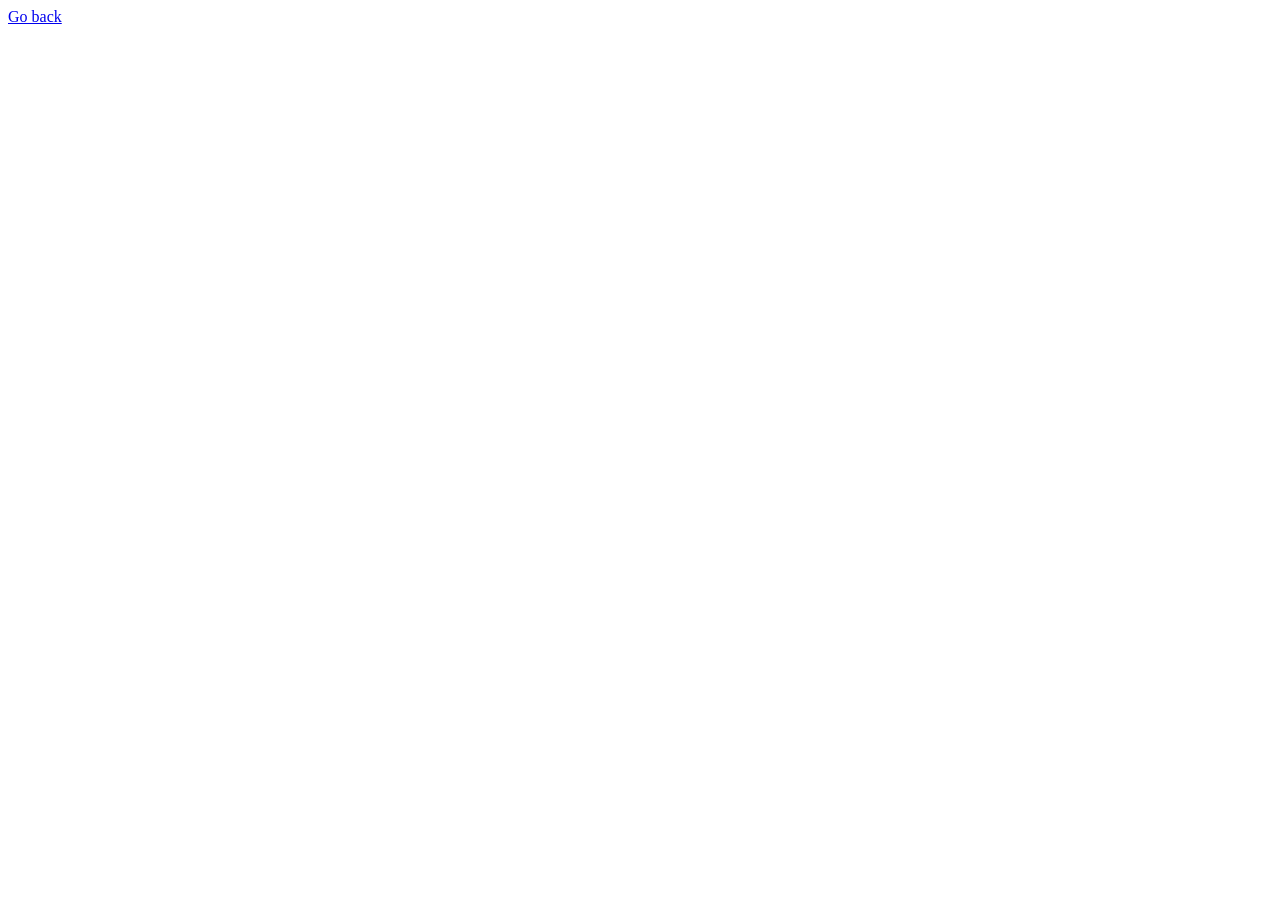
==== Login.html @ 94e5642e "Removed the frame and added some link pages." ====
<!DOCTYPE html>
<html lang="en">
<head>
    <meta charset="UTF-8">
    <meta name="viewport" content="width=device-width, initial-scale=1.0">
    <title>Login</title>
</head>
<body>
    <a href="index.html">Go back</a>
</body>
</html>
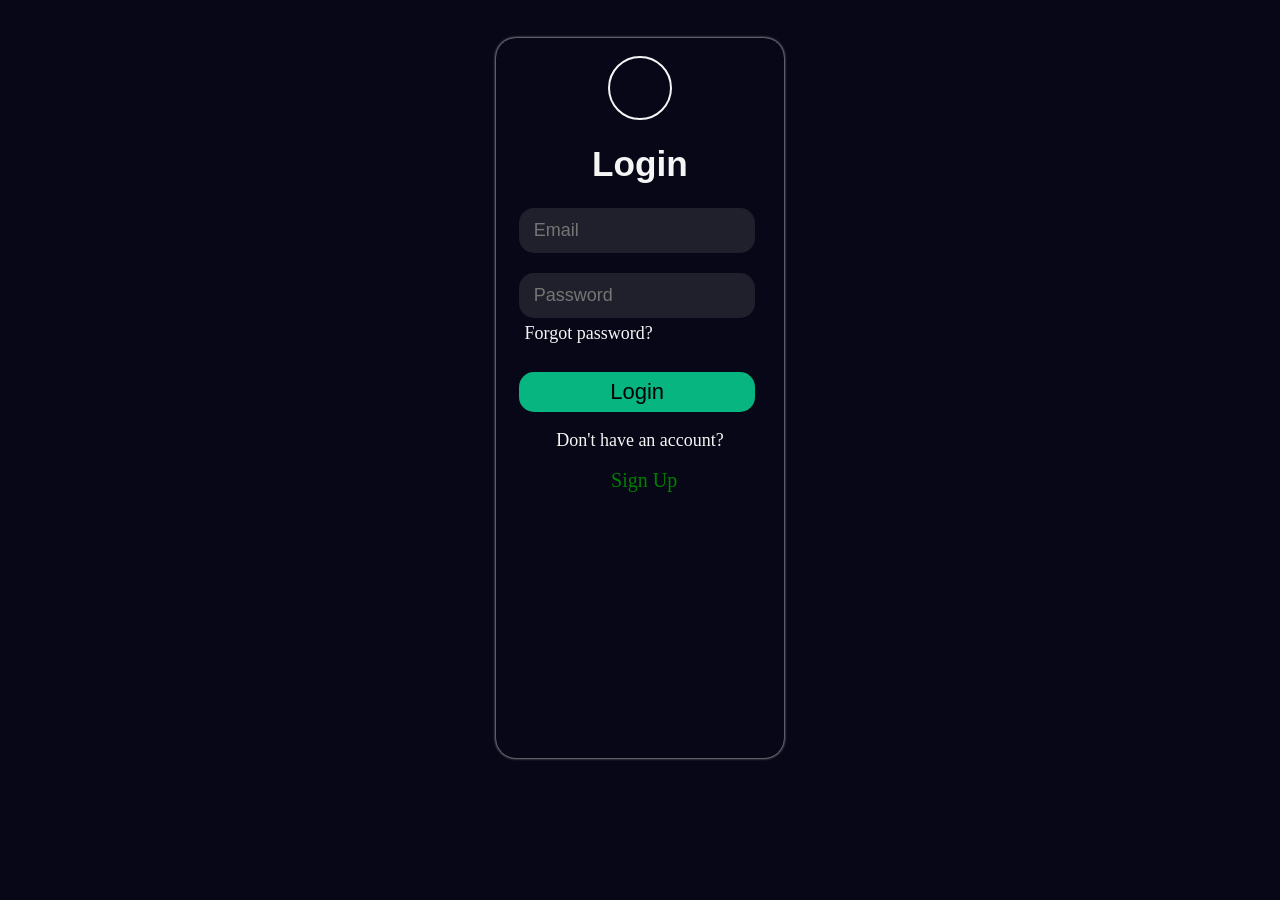
==== commit 8ea43fe5: "Finish with the Login Responsiveness" ====
--- a/Login.html
+++ b/Login.html
@@ -4,8 +4,29 @@
     <meta charset="UTF-8">
     <meta name="viewport" content="width=device-width, initial-scale=1.0">
     <title>Login</title>
+    <link rel="stylesheet" href="LoginStyle.css">
+  
+    <link rel="stylesheet" href="Responsiveness/Mobile414_Responsive.css">
 </head>
 <body>
-    <a href="index.html">Go back</a>
+    <div class="container"><br>
+        <div id="image-box">
+            <!-- <img src="Login Page/Logo.png" alt="Logo"> -->
+        </div>
+
+        <h1>Login</h1>
+
+        <input type="email" name="email" id="email" placeholder="Email" class="input"><br>
+
+        <input type="password" name="password" id="password" placeholder="Password" class="input"><br>
+        
+        <a href="#" id="forgot-password">Forgot password?</a><br>
+
+        <button id="login-btn">Login</button><br>
+
+        <p>Don't have an account?</p>
+
+        <a href="SignUp.html" id="sign-up">Sign Up</a>
+    </div>    
 </body>
 </html>
--- a/LoginStyle.css
+++ b/LoginStyle.css
@@ -0,0 +1,94 @@
+body{
+    margin: 3%;
+    background-color: rgb(7, 7, 23);
+}
+
+.container{
+    box-shadow: 0px 0px 3px white;
+    width: 24%;
+    height: 80vh;
+    margin: auto;
+    border-radius: 20px;
+}
+
+#image-box{
+    border: 2px solid whitesmoke;
+    width: 60px;
+    height: 60px;
+    border-radius: 50%;
+    margin: auto;
+}
+
+h1{
+    font-weight: bold;
+    text-align: center;
+    font-size: 2.2rem;
+    font-family: 'Lucida Sans', 'Lucida Sans Regular', 'Lucida Grande', 'Lucida Sans Unicode', Geneva, Verdana, sans-serif;
+    color: whitesmoke;
+}
+
+#email{
+    margin-bottom: 20px;
+}
+
+#password{
+    margin-bottom: 5px;
+}
+
+.input{
+   margin-left: 8%;
+   width: 82%;
+   height: 45px;
+   border-radius: 15px;
+   font-size: 18px;
+   padding: 15px;
+   box-sizing: border-box;
+   border: none;
+   background-color: rgba(128, 128, 128, 0.2);
+   color: white;
+}
+
+.container #forgot-password{
+    text-decoration: none;
+    font-size: 18px;
+    margin-left: 10%;
+    color: whitesmoke;
+}
+
+#login-btn{
+   margin-top: 10%;
+   margin-left: 8%;
+   width: 82%;
+   height: 40px;
+   border-radius: 15px;
+   font-size: 22px;
+   text-align: center; 
+   background-color: rgba(7, 226, 153, 0.8); 
+   border: none;  
+}
+
+p{
+    text-align: center; 
+    font-size: large;
+    color: whitesmoke;   
+}
+
+.container #sign-up{
+    text-decoration: none;
+    font-size: 20px;
+    margin-left: 40%;
+    color: green;
+}
+
+#sign-up:hover{
+    text-decoration: underline green;
+    font-size: 21px;
+}
+
+#forgot-password:hover{
+    text-decoration: underline whitesmoke;
+    font-size: 19px;
+}
+
+
+
--- a/Responsiveness/Mobile414_Responsive.css
+++ b/Responsiveness/Mobile414_Responsive.css
@@ -0,0 +1,222 @@
+@media (max-width:414px){
+
+    #burgar{
+        display: flex;
+        font-size: 28px;
+        margin-left: 1%;
+        background-color: rgb(73, 73, 55);
+        color: azure;
+        height: 42px;
+    } 
+    
+    .picture-frame{
+        border: none;
+    }
+
+    nav button{
+        margin-left: 45%;
+        width: 30%;
+    }
+
+    ul{ 
+        display: none;
+        grid-template-columns: repeat(1,1fr);
+        box-sizing: border-box;
+        gap: 1px;
+        position: fixed;
+        top: -2%;
+        margin-left: 72%;
+        background-color: rgb(64, 62, 62);
+        padding: 10px;
+        width: 30%;
+        height: 35vh;
+        border-radius: 15px;
+    }
+
+    ul li a{
+        font-size: 1.5rem;
+    }
+
+    header{
+        margin-left: 2%;
+    }
+
+    header h1{
+        font-size: 3.2rem;
+    }
+
+    .left-container p{
+        font-size: 20px;
+    }
+
+    #start-reading_btn{
+        width: 80%;
+    }
+
+    .right-container{
+        height: 48vh;
+        width: 55%;
+        margin-right: -8%;
+        margin-top: 5%;
+        background-size: 100% 100%;
+    }
+
+    #blogs{
+        font-size: 2rem;
+    }
+
+    .containers{
+        display: grid;
+        grid-template-columns: repeat(1,1fr);
+        margin-left: -8%;
+        width: 105%;
+        gap: 200px;
+    }
+
+    .name{
+        font-size: 1.6rem;
+    }
+
+    .topic-sentence{
+        font-size: 1.6rem;
+    }
+
+    .about{
+        font-size: 1.5rem;
+    }
+
+    .sender-name{
+        font-size: 1.5rem;
+    }
+
+    .date-time{
+        font-size: 1.5rem;
+    }
+
+    #latest-section a{
+        margin-left: 30%;
+        margin-top: 50%;
+    }
+
+    #popular-section{
+        margin-top: 15%;
+    }
+
+    #latest-container-three{
+        margin-bottom: 40px;
+    }
+
+    #popular-section a{
+        margin-left: 30%;
+    }
+
+    .about-us-containers{
+        display: grid;
+        grid-template-columns: repeat(1,1fr);
+    }
+
+    #about-us-section{
+        margin: 2%;
+    }
+
+    #message p{
+        font-size: 1.6rem;
+    }
+
+    #popular-container-three{
+        margin-bottom: 50px;
+    }
+
+    #message{
+        width: 100%;
+        margin-bottom: 120px;
+    }
+
+    #image{
+        width: 100%;
+        
+    }
+
+    .footer-column{
+        display: grid;grid-template-columns: repeat(1,1fr);
+        margin: 10%;
+        gap: 1px;
+    }
+
+    footer{
+        height: 36vh;
+    
+    }
+        
+    #my-blog{
+        margin-top: 3%;
+        text-align: center;
+    }
+
+    #copyright{
+        margin-top: -8%;
+    }
+
+    #link{
+        margin-top: 7%;
+        margin-left: 15%;
+    }
+
+    #media-icons{
+        margin-top: 7%;
+        margin-left: 20%;
+        display: flex;
+        gap: 5px;
+    }
+
+    /* The Login Responsiveness start here */
+    .container{
+        width: 100%;
+        margin-top: 10%;
+        box-shadow: none;
+    }
+
+    h1{
+        font-size: 2.9rem;
+    }
+
+    .input{
+        width: 95%;
+        margin-left: 4%;
+        height: 60px;
+        font-size: 30px;
+        border-radius: 18px;
+    }
+
+    #image-box{
+        width: 70px;
+        height: 70px;
+    }
+
+    .container #forgot-password{
+        font-size: 28px;
+        margin-left: 8%;
+    }
+
+    #password{
+        margin-bottom: 15px;
+    }
+
+    #login-btn{
+        width: 95%;
+        height:58px;
+        margin-left: 4%;
+        font-size: 35px;
+        border-radius: 18px;
+    }
+
+    p{
+        font-size: 28px;
+        margin-left: -12%;
+    }
+
+    #password{
+        margin-bottom: 1px;
+    }
+
+}
